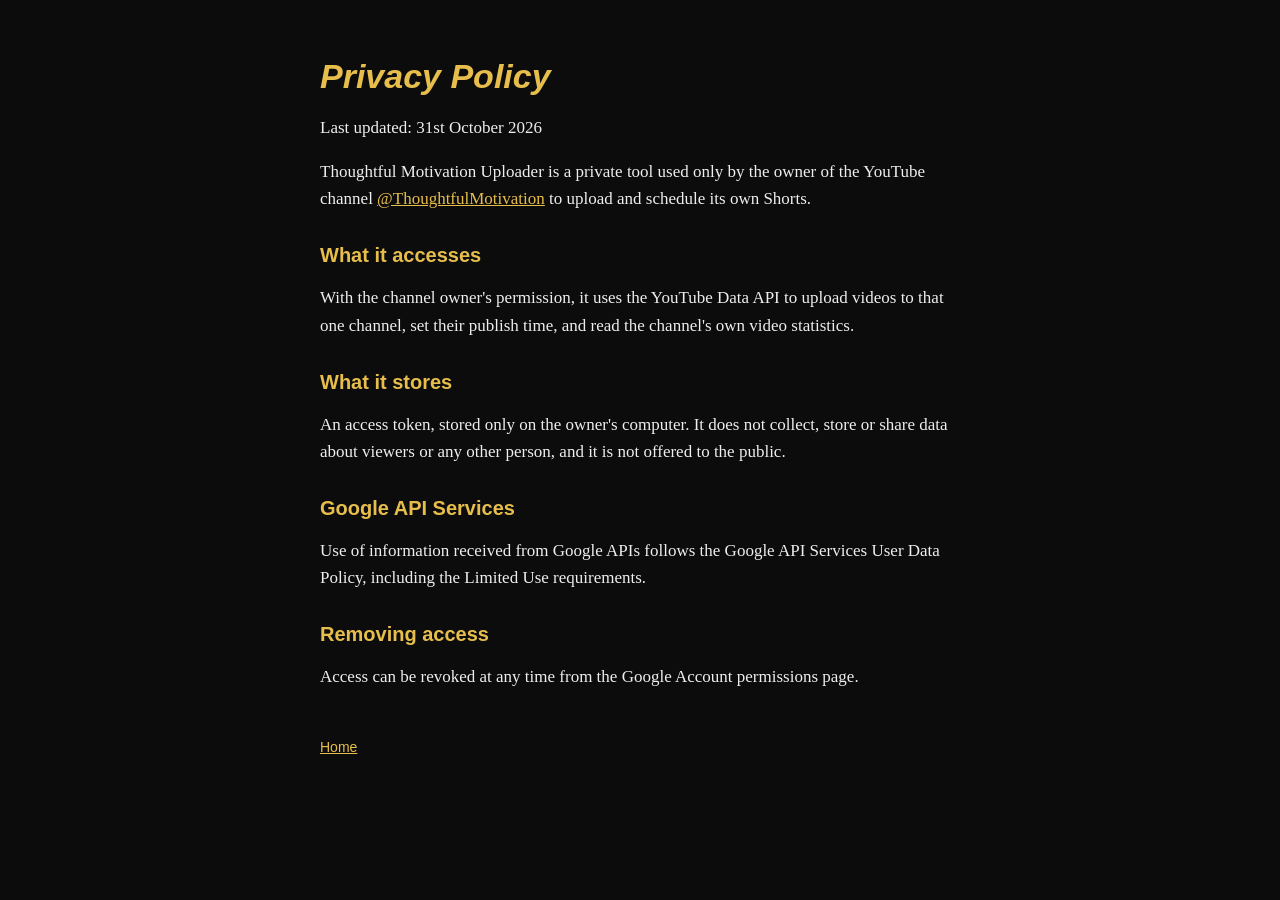
==== privacy.html @ 688f935d "add home and privacy pages Co-Authored-By: Claude Opus 5.5 <noreply@anthropic.com>" ====
<!DOCTYPE html>
<html lang="en"><head><meta charset="utf-8"><meta name="viewport" content="width=device-width,initial-scale=1">
<title>Privacy Policy - Thoughtful Motivation</title><link rel="stylesheet" href="style.css"></head>
<body><main>
<h1>Privacy Policy</h1>
<p>Last updated: 31st October 2026</p>
<p>Thoughtful Motivation Uploader is a private tool used only by the owner of the YouTube channel
<a href="https://www.youtube.com/@ThoughtfulMotivation">@ThoughtfulMotivation</a> to upload and schedule its own Shorts.</p>
<h2>What it accesses</h2>
<p>With the channel owner's permission, it uses the YouTube Data API to upload videos to that one channel, set their publish time, and read the channel's own video statistics.</p>
<h2>What it stores</h2>
<p>An access token, stored only on the owner's computer. It does not collect, store or share data about viewers or any other person, and it is not offered to the public.</p>
<h2>Google API Services</h2>
<p>Use of information received from Google APIs follows the Google API Services User Data Policy, including the Limited Use requirements.</p>
<h2>Removing access</h2>
<p>Access can be revoked at any time from the Google Account permissions page.</p>
<footer><a href="index.html">Home</a></footer>
</main></body></html>
---- style.css ----
body{margin:0;background:#0c0c0c;color:#eee;font:17px/1.6 Georgia,serif}
main{max-width:640px;margin:0 auto;padding:56px 24px}
h1{color:#e7be4b;font:italic 700 34px/1.2 Arial,sans-serif;margin:0 0 8px}
h2{color:#e7be4b;font:700 20px Arial,sans-serif;margin-top:32px}
a{color:#e7be4b}
.quote{background:#f5f1e6;color:#111;padding:28px;margin:28px 0;font-size:22px;text-align:center}
.hl{background:#ecf55a}
footer{color:#777;font:14px Arial,sans-serif;margin-top:48px}
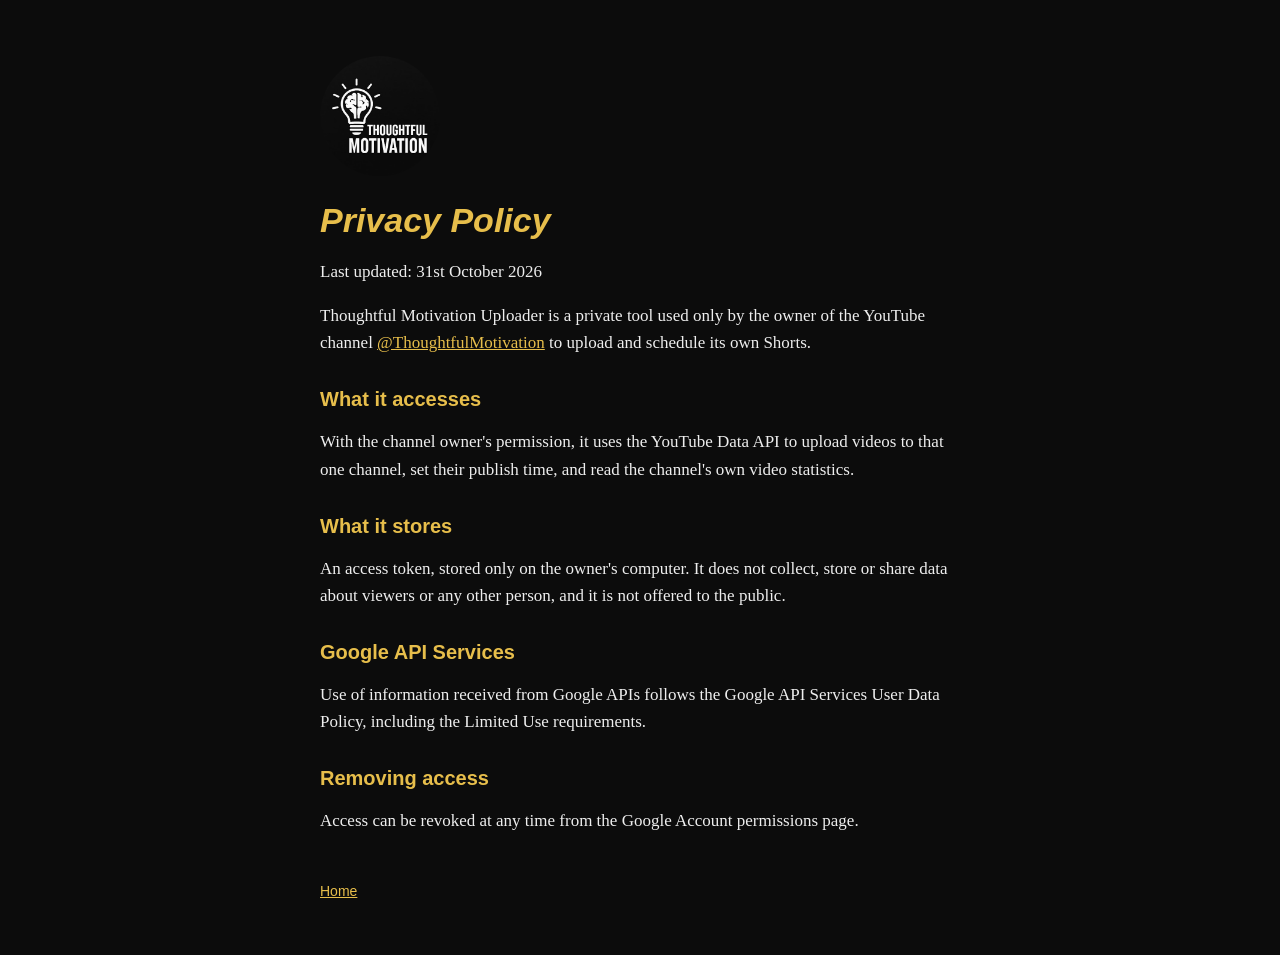
==== commit 3585a0b0: "add channel logo Co-Authored-By: Claude Opus 5.5 <noreply@anthropic.com>" ====
--- a/privacy.html
+++ b/privacy.html
@@ -1,7 +1,8 @@
 <!DOCTYPE html>
 <html lang="en"><head><meta charset="utf-8"><meta name="viewport" content="width=device-width,initial-scale=1">
-<title>Privacy Policy - Thoughtful Motivation</title><link rel="stylesheet" href="style.css"></head>
+<title>Privacy Policy - Thoughtful Motivation</title><link rel="stylesheet" href="style.css"><link rel="icon" href="logo.jpg"></head>
 <body><main>
+<a href="index.html"><img class="logo" src="logo.jpg" alt="Thoughtful Motivation logo" width="120" height="120"></a>
 <h1>Privacy Policy</h1>
 <p>Last updated: 31st October 2026</p>
 <p>Thoughtful Motivation Uploader is a private tool used only by the owner of the YouTube channel
--- a/style.css
+++ b/style.css
@@ -6,3 +6,4 @@
 .quote{background:#f5f1e6;color:#111;padding:28px;margin:28px 0;font-size:22px;text-align:center}
 .hl{background:#ecf55a}
 footer{color:#777;font:14px Arial,sans-serif;margin-top:48px}
+.logo{display:block;width:120px;height:120px;border-radius:50%;margin:0 0 24px}
